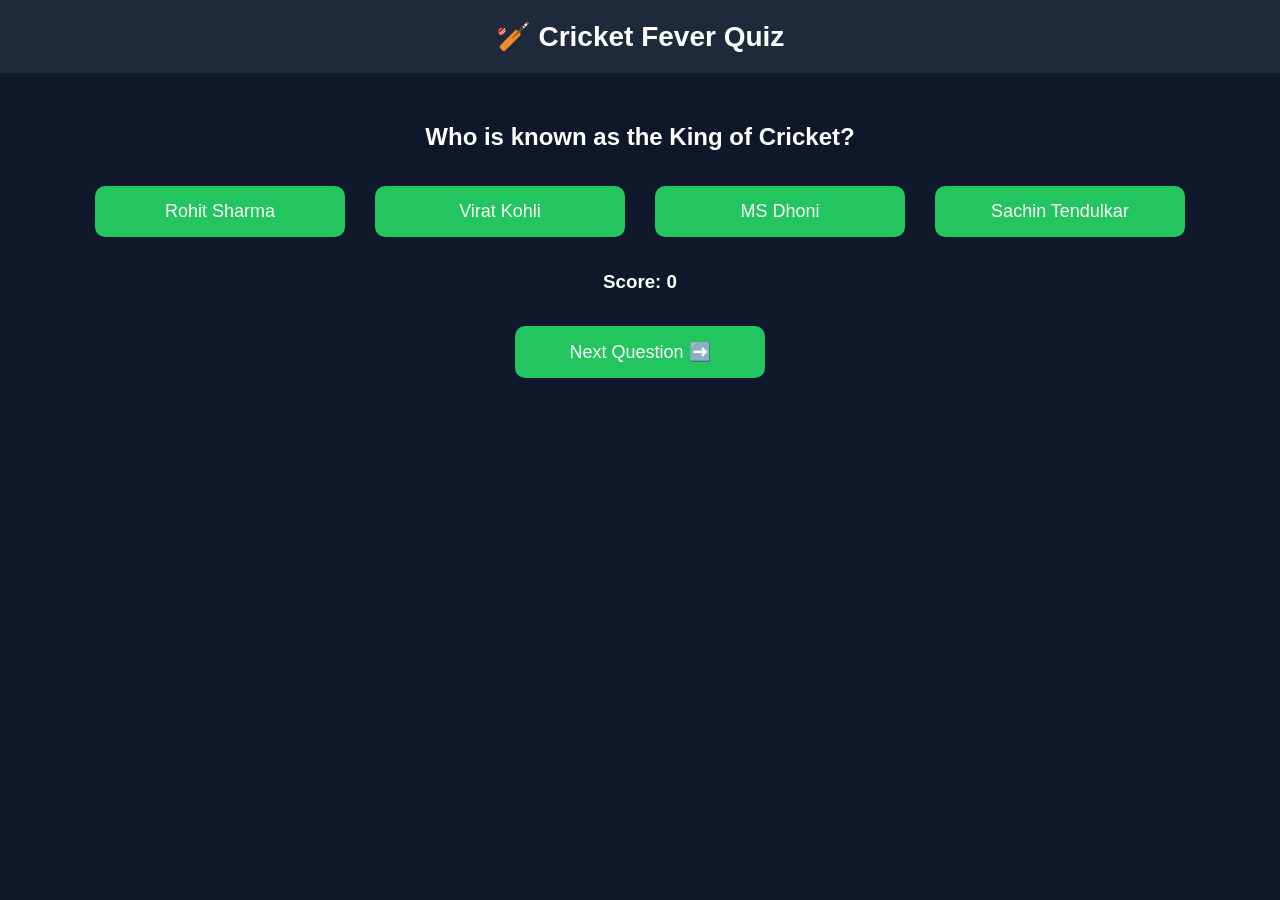
==== quiz.html @ b84543c7 "Update quiz.html" ====
<!DOCTYPE html>
<html lang="en">
<head>
<meta charset="UTF-8">
<meta name="viewport" content="width=device-width, initial-scale=1.0">

<title>Cricket Fever Quiz</title>

<link rel="stylesheet" href="style.css">

</head>

<body>

<header>
🏏 Cricket Fever Quiz
</header>

<div class="container">

<h2 id="question">Loading Question...</h2>

<div id="options"></div>

<h3 id="score">Score: 0</h3>

<button onclick="nextQuestion()">
Next Question ➡️
</button>

</div>


<script>

let questions = [
{
question: "Who is known as the King of Cricket?",
options: [
"Rohit Sharma",
"Virat Kohli",
"MS Dhoni",
"Sachin Tendulkar"
],
answer: "Virat Kohli"
},

{
question: "Who scored 264 runs in ODI cricket?",
options: [
"Virat Kohli",
"Rohit Sharma",
"Chris Gayle",
"AB de Villiers"
],
answer: "Rohit Sharma"
}, 

{
question: "How many players are there in a cricket team?",
options: [
"9",
"10",
"11",
"12"
],
answer: "11"
}, 

{
question: "Who won the first ICC T20 World Cup in 2007?",
options: [
"India",
"Pakistan",
"Australia",
"England"
],
answer: "India"
},

{
question: "How many overs are there in a T20 match per side?",
options: [
"10",
"20",
"50",
"40"
],
answer: "20"
},

{
question: "Who is known as the Captain Cool?",
options: [
"Virat Kohli",
"MS Dhoni",
"Rohit Sharma",
"Sourav Ganguly"
],
answer: "MS Dhoni"
},

{
question: "Which team won the ODI World Cup 2023?",
options: [
"India",
"Australia",
"England",
"New Zealand"
],
answer: "Australia"
},

{
question: "Who has taken 800+ wickets in Test cricket?",
options: [
"Shane Warne",
"Muttiah Muralitharan",
"James Anderson",
"Anil Kumble"
],
answer: "Muttiah Muralitharan"
}, 
  
{
question: "Who is the highest run scorer in IPL history?",
options: [
"Rohit Sharma",
"Virat Kohli",
"MS Dhoni",
"Chris Gayle"
],
answer: "Virat Kohli"
},

{
question: "Which bowler is known as the 'Yorker King'?",
options: [
"Jasprit Bumrah",
"Lasith Malinga",
"Mitchell Starc",
"Wasim Akram"
],
answer: "Lasith Malinga"
},

{
question: "Who won the 2011 Cricket World Cup?",
options: [
"India",
"Sri Lanka",
"Australia",
"Pakistan"
],
answer: "India"
},

{
question: "How many runs are awarded for a boundary hit over the rope?",
options: [
"4",
"5",
"6",
"7"
],
answer: "6"
},

{
question: "Who was the first Indian to score a double century in ODI cricket?",
options: [
"Sachin Tendulkar",
"Virender Sehwag",
"Rohit Sharma",
"MS Dhoni"
],
answer: "Sachin Tendulkar"
},
  
];
  
let currentQuestion = 0;
let score = 0;


function loadQuestion(){

let q = questions[currentQuestion];

document.getElementById("question").innerHTML = q.question;

let optionBox = document.getElementById("options");

optionBox.innerHTML="";


q.options.forEach(function(option){

let button = document.createElement("button");

button.innerHTML = option;

button.onclick = function(){

if(option == q.answer){
score++;
}

document.getElementById("score").innerHTML =
"Score: " + score;

};

optionBox.appendChild(button);

});

}


function nextQuestion(){

currentQuestion++;

if(currentQuestion < questions.length){

loadQuestion();

}
else{

document.getElementById("question").innerHTML =
"Quiz Finished! 🎉";

document.getElementById("options").innerHTML =
"Your Score: " + score;

}

}


loadQuestion();

</script>


</body>
</html
---- style.css ----
body {
    margin: 0;
    padding: 0;
    font-family: Arial, sans-serif;
    background: #0f172a;
    color: white;
    text-align: center;
}

header {
    background: #1e293b;
    padding: 20px;
    font-size: 28px;
    font-weight: bold;
}

.container {
    margin-top: 50px;
}

button {
    width: 250px;
    padding: 15px;
    margin: 15px;
    font-size: 18px;
    border: none;
    border-radius: 10px;
    cursor: pointer;
    background: #22c55e;
    color: white;
    transition: 0.3s;
}

button:hover {
    background: #16a34a;
}
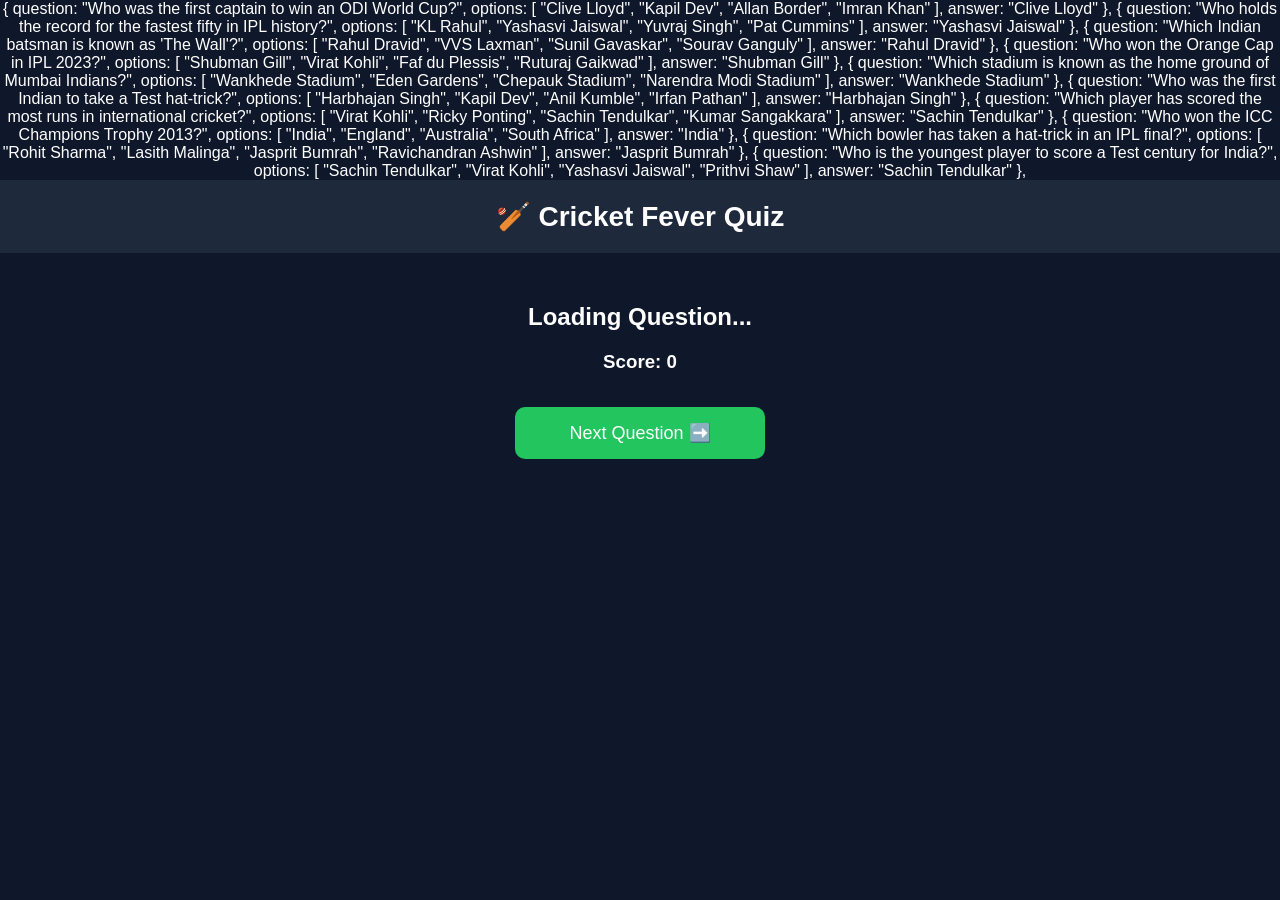
==== commit 3556f4cf: "Update quiz.html" ====
--- a/quiz.html
+++ b/quiz.html
@@ -1,4 +1,112 @@
-<!DOCTYPE html>
+{
+question: "Who was the first captain to win an ODI World Cup?",
+options: [
+"Clive Lloyd",
+"Kapil Dev",
+"Allan Border",
+"Imran Khan"
+],
+answer: "Clive Lloyd"
+},
+
+{
+question: "Who holds the record for the fastest fifty in IPL history?",
+options: [
+"KL Rahul",
+"Yashasvi Jaiswal",
+"Yuvraj Singh",
+"Pat Cummins"
+],
+answer: "Yashasvi Jaiswal"
+},
+
+{
+question: "Which Indian batsman is known as 'The Wall'?",
+options: [
+"Rahul Dravid",
+"VVS Laxman",
+"Sunil Gavaskar",
+"Sourav Ganguly"
+],
+answer: "Rahul Dravid"
+},
+
+{
+question: "Who won the Orange Cap in IPL 2023?",
+options: [
+"Shubman Gill",
+"Virat Kohli",
+"Faf du Plessis",
+"Ruturaj Gaikwad"
+],
+answer: "Shubman Gill"
+},
+
+{
+question: "Which stadium is known as the home ground of Mumbai Indians?",
+options: [
+"Wankhede Stadium",
+"Eden Gardens",
+"Chepauk Stadium",
+"Narendra Modi Stadium"
+],
+answer: "Wankhede Stadium"
+},
+
+{
+question: "Who was the first Indian to take a Test hat-trick?",
+options: [
+"Harbhajan Singh",
+"Kapil Dev",
+"Anil Kumble",
+"Irfan Pathan"
+],
+answer: "Harbhajan Singh"
+},
+
+{
+question: "Which player has scored the most runs in international cricket?",
+options: [
+"Virat Kohli",
+"Ricky Ponting",
+"Sachin Tendulkar",
+"Kumar Sangakkara"
+],
+answer: "Sachin Tendulkar"
+},
+
+{
+question: "Who won the ICC Champions Trophy 2013?",
+options: [
+"India",
+"England",
+"Australia",
+"South Africa"
+],
+answer: "India"
+},
+
+{
+question: "Which bowler has taken a hat-trick in an IPL final?",
+options: [
+"Rohit Sharma",
+"Lasith Malinga",
+"Jasprit Bumrah",
+"Ravichandran Ashwin"
+],
+answer: "Jasprit Bumrah"
+},
+
+{
+question: "Who is the youngest player to score a Test century for India?",
+options: [
+"Sachin Tendulkar",
+"Virat Kohli",
+"Yashasvi Jaiswal",
+"Prithvi Shaw"
+],
+answer: "Sachin Tendulkar"
+},<!DOCTYPE html>
 <html lang="en">
 <head>
 <meta charset="UTF-8">
@@ -177,8 +285,228 @@
 answer: "Sachin Tendulkar"
 },
   
+{
+question: "Who is the only player to score 100 international centuries?",
+options: [
+"Virat Kohli",
+"Ricky Ponting",
+"Sachin Tendulkar",
+"Kumar Sangakkara"
+],
+answer: "Sachin Tendulkar"
+},
+
+{
+question: "Which Indian bowler took a hat-trick in the 2007 T20 World Cup?",
+options: [
+"Irfan Pathan",
+"Harbhajan Singh",
+"R. P. Singh",
+"Ajit Agarkar"
+],
+answer: "Irfan Pathan"
+},
+
+{
+question: "Who is the fastest bowler to take 100 ODI wickets for India?",
+options: [
+"Jasprit Bumrah",
+"Mohammed Shami",
+"Irfan Pathan",
+"Zaheer Khan"
+],
+answer: "Mohammed Shami"
+},
+
+{
+question: "Which team has won the most IPL titles?",
+options: [
+"Chennai Super Kings",
+"Mumbai Indians",
+"Royal Challengers Bengaluru",
+"Kolkata Knight Riders"
+],
+answer: "Mumbai Indians"
+},
+
+{
+question: "Who scored the fastest century in ODI cricket?",
+options: [
+"AB de Villiers",
+"Shahid Afridi",
+"Corey Anderson",
+"Virat Kohli"
+],
+answer: "AB de Villiers"
+}, 
+  
+{
+question: "Who is the only player to score a century in all three formats of international cricket?",
+options: [
+"Virat Kohli",
+"Rohit Sharma",
+"Chris Gayle",
+"David Warner"
+],
+answer: "Chris Gayle"
+},
+
+{
+question: "Which country hosted the first ever Cricket World Cup in 1975?",
+options: [
+"India",
+"Australia",
+"England",
+"West Indies"
+],
+answer: "England"
+},
+
+{
+question: "Who is the highest wicket-taker in ODI cricket history?",
+options: [
+"Wasim Akram",
+"Muttiah Muralitharan",
+"Shane Warne",
+"Jasprit Bumrah"
+],
+answer: "Muttiah Muralitharan"
+},
+
+{
+question: "Which Indian player is known as the 'Master Blaster'?",
+options: [
+"Sachin Tendulkar",
+"Sunil Gavaskar",
+"Virender Sehwag",
+"Kapil Dev"
+],
+answer: "Sachin Tendulkar"
+},
+
+{
+question: "How many balls are there in one over in cricket?",
+options: [
+"5",
+"6",
+"7",
+"8"
+],
+answer: "6"
+}, 
+
 ];
   
+{
+question: "Who was the first captain to win an ODI World Cup?",
+options: [
+"Clive Lloyd",
+"Kapil Dev",
+"Allan Border",
+"Imran Khan"
+],
+answer: "Clive Lloyd"
+},
+
+{
+question: "Who holds the record for the fastest fifty in IPL history?",
+options: [
+"KL Rahul",
+"Yashasvi Jaiswal",
+"Yuvraj Singh",
+"Pat Cummins"
+],
+answer: "Yashasvi Jaiswal"
+},
+
+{
+question: "Which Indian batsman is known as 'The Wall'?",
+options: [
+"Rahul Dravid",
+"VVS Laxman",
+"Sunil Gavaskar",
+"Sourav Ganguly"
+],
+answer: "Rahul Dravid"
+},
+
+{
+question: "Who won the Orange Cap in IPL 2023?",
+options: [
+"Shubman Gill",
+"Virat Kohli",
+"Faf du Plessis",
+"Ruturaj Gaikwad"
+],
+answer: "Shubman Gill"
+},
+
+{
+question: "Which stadium is known as the home ground of Mumbai Indians?",
+options: [
+"Wankhede Stadium",
+"Eden Gardens",
+"Chepauk Stadium",
+"Narendra Modi Stadium"
+],
+answer: "Wankhede Stadium"
+},
+
+{
+question: "Who was the first Indian to take a Test hat-trick?",
+options: [
+"Harbhajan Singh",
+"Kapil Dev",
+"Anil Kumble",
+"Irfan Pathan"
+],
+answer: "Harbhajan Singh"
+},
+
+{
+question: "Which player has scored the most runs in international cricket?",
+options: [
+"Virat Kohli",
+"Ricky Ponting",
+"Sachin Tendulkar",
+"Kumar Sangakkara"
+],
+answer: "Sachin Tendulkar"
+},
+
+{
+question: "Who won the ICC Champions Trophy 2013?",
+options: [
+"India",
+"England",
+"Australia",
+"South Africa"
+],
+answer: "India"
+},
+  
+ {
+question: "Who took the first hat-trick in IPL history?",
+options: [
+"Yuvraj Singh",
+"Balaji",
+"Amit Mishra",
+"Lasith Malinga"
+],
+answer: "Balaji"
+},
+
+{
+question: "Who is the youngest player to score a Test century for India?",
+options: [
+"Sachin Tendulkar",
+"Virat Kohli",
+"Yashasvi Jaiswal",
+"Prithvi Shaw"
+],
+answer: "Sachin Tendulkar"
+}, 
+];
 let currentQuestion = 0;
 let score = 0;
 
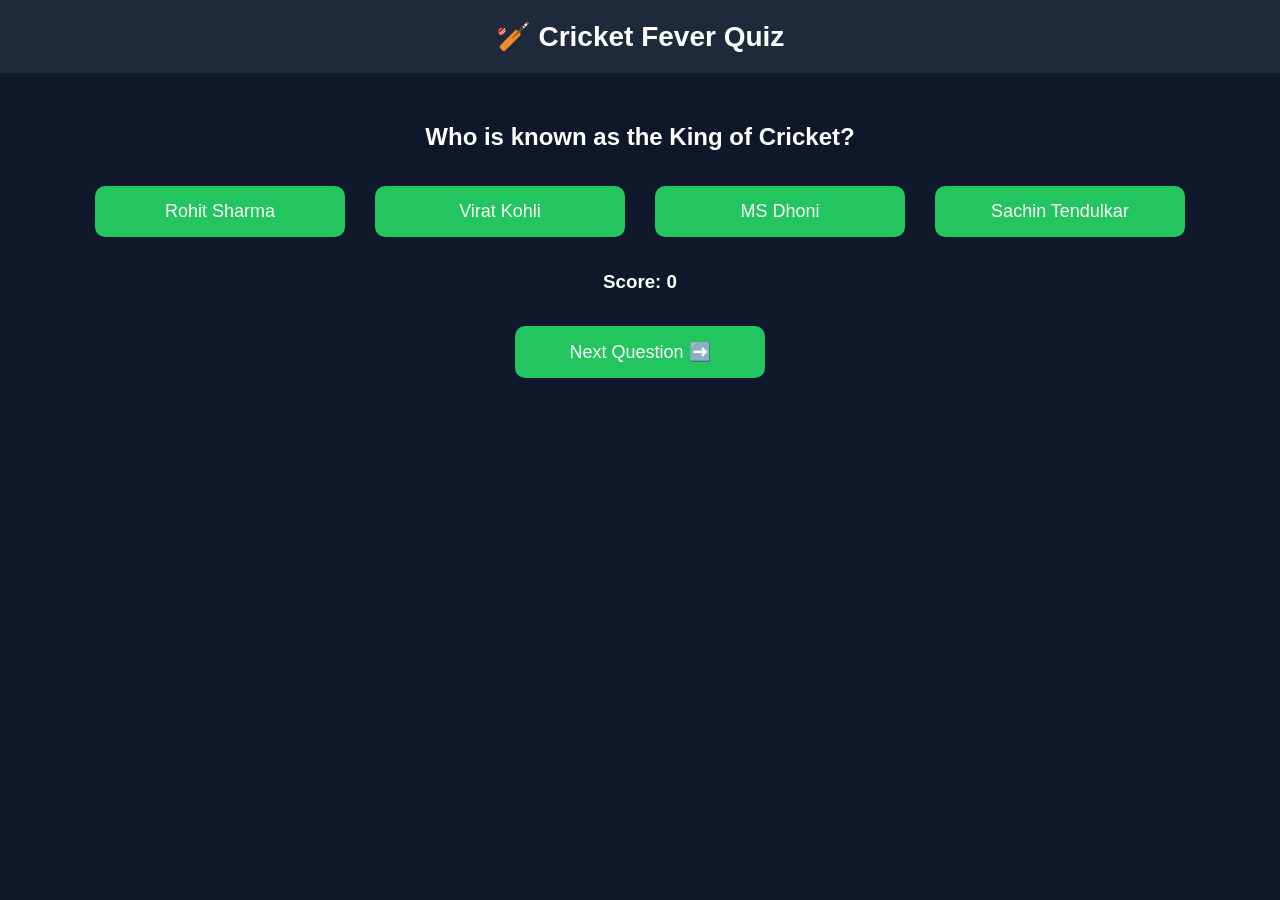
==== commit 987e5328: "add more quiz questions" ====
--- a/quiz.html
+++ b/quiz.html
@@ -1,3 +1,292 @@
+<!DOCTYPE html>
+<html lang="en">
+<head>
+<meta charset="UTF-8">
+<meta name="viewport" content="width=device-width, initial-scale=1.0">
+
+<title>Cricket Fever Quiz</title>
+
+<link rel="stylesheet" href="style.css">
+
+</head>
+
+<body>
+
+<header>
+🏏 Cricket Fever Quiz
+</header>
+
+<div class="container">
+
+<h2 id="question">Loading Question...</h2>
+
+<div id="options"></div>
+
+<h3 id="score">Score: 0</h3>
+
+<button onclick="nextQuestion()">
+Next Question ➡️
+</button>
+
+</div>
+
+
+<script>
+
+let questions = [
+{
+question: "Who is known as the King of Cricket?",
+options: [
+"Rohit Sharma",
+"Virat Kohli",
+"MS Dhoni",
+"Sachin Tendulkar"
+],
+answer: "Virat Kohli"
+},
+
+{
+question: "Who scored 264 runs in ODI cricket?",
+options: [
+"Virat Kohli",
+"Rohit Sharma",
+"Chris Gayle",
+"AB de Villiers"
+],
+answer: "Rohit Sharma"
+}, 
+
+{
+question: "How many players are there in a cricket team?",
+options: [
+"9",
+"10",
+"11",
+"12"
+],
+answer: "11"
+}, 
+
+{
+question: "Who won the first ICC T20 World Cup in 2007?",
+options: [
+"India",
+"Pakistan",
+"Australia",
+"England"
+],
+answer: "India"
+},
+
+{
+question: "How many overs are there in a T20 match per side?",
+options: [
+"10",
+"20",
+"50",
+"40"
+],
+answer: "20"
+},
+
+{
+question: "Who is known as the Captain Cool?",
+options: [
+"Virat Kohli",
+"MS Dhoni",
+"Rohit Sharma",
+"Sourav Ganguly"
+],
+answer: "MS Dhoni"
+},
+
+{
+question: "Which team won the ODI World Cup 2023?",
+options: [
+"India",
+"Australia",
+"England",
+"New Zealand"
+],
+answer: "Australia"
+},
+
+{
+question: "Who has taken 800+ wickets in Test cricket?",
+options: [
+"Shane Warne",
+"Muttiah Muralitharan",
+"James Anderson",
+"Anil Kumble"
+],
+answer: "Muttiah Muralitharan"
+}, 
+  
+{
+question: "Who is the highest run scorer in IPL history?",
+options: [
+"Rohit Sharma",
+"Virat Kohli",
+"MS Dhoni",
+"Chris Gayle"
+],
+answer: "Virat Kohli"
+},
+
+{
+question: "Which bowler is known as the 'Yorker King'?",
+options: [
+"Jasprit Bumrah",
+"Lasith Malinga",
+"Mitchell Starc",
+"Wasim Akram"
+],
+answer: "Lasith Malinga"
+},
+
+{
+question: "Who won the 2011 Cricket World Cup?",
+options: [
+"India",
+"Sri Lanka",
+"Australia",
+"Pakistan"
+],
+answer: "India"
+},
+
+{
+question: "How many runs are awarded for a boundary hit over the rope?",
+options: [
+"4",
+"5",
+"6",
+"7"
+],
+answer: "6"
+},
+
+{
+question: "Who was the first Indian to score a double century in ODI cricket?",
+options: [
+"Sachin Tendulkar",
+"Virender Sehwag",
+"Rohit Sharma",
+"MS Dhoni"
+],
+answer: "Sachin Tendulkar"
+},
+  
+{
+question: "Who is the only player to score 100 international centuries?",
+options: [
+"Virat Kohli",
+"Ricky Ponting",
+"Sachin Tendulkar",
+"Kumar Sangakkara"
+],
+answer: "Sachin Tendulkar"
+},
+
+{
+question: "Which Indian bowler took a hat-trick in the 2007 T20 World Cup?",
+options: [
+"Irfan Pathan",
+"Harbhajan Singh",
+"R. P. Singh",
+"Ajit Agarkar"
+],
+answer: "Irfan Pathan"
+},
+
+{
+question: "Who is the fastest bowler to take 100 ODI wickets for India?",
+options: [
+"Jasprit Bumrah",
+"Mohammed Shami",
+"Irfan Pathan",
+"Zaheer Khan"
+],
+answer: "Mohammed Shami"
+},
+
+{
+question: "Which team has won the most IPL titles?",
+options: [
+"Chennai Super Kings",
+"Mumbai Indians",
+"Royal Challengers Bengaluru",
+"Kolkata Knight Riders"
+],
+answer: "Mumbai Indians"
+},
+
+{
+question: "Who scored the fastest century in ODI cricket?",
+options: [
+"AB de Villiers",
+"Shahid Afridi",
+"Corey Anderson",
+"Virat Kohli"
+],
+answer: "AB de Villiers"
+}, 
+  
+{
+question: "Who is the only player to score a century in all three formats of international cricket?",
+options: [
+"Virat Kohli",
+"Rohit Sharma",
+"Chris Gayle",
+"David Warner"
+],
+answer: "Chris Gayle"
+},
+
+{
+question: "Which country hosted the first ever Cricket World Cup in 1975?",
+options: [
+"India",
+"Australia",
+"England",
+"West Indies"
+],
+answer: "England"
+},
+
+{
+question: "Who is the highest wicket-taker in ODI cricket history?",
+options: [
+"Wasim Akram",
+"Muttiah Muralitharan",
+"Shane Warne",
+"Jasprit Bumrah"
+],
+answer: "Muttiah Muralitharan"
+},
+
+{
+question: "Which Indian player is known as the 'Master Blaster'?",
+options: [
+"Sachin Tendulkar",
+"Sunil Gavaskar",
+"Virender Sehwag",
+"Kapil Dev"
+],
+answer: "Sachin Tendulkar"
+},
+
+{
+question: "How many balls are there in one over in cricket?",
+options: [
+"5",
+"6",
+"7",
+"8"
+],
+answer: "6"
+}, 
+
 {
 question: "Who was the first captain to win an ODI World Cup?",
 options: [
@@ -85,407 +374,8 @@
 ],
 answer: "India"
 },
-
-{
-question: "Which bowler has taken a hat-trick in an IPL final?",
-options: [
-"Rohit Sharma",
-"Lasith Malinga",
-"Jasprit Bumrah",
-"Ravichandran Ashwin"
-],
-answer: "Jasprit Bumrah"
-},
-
-{
-question: "Who is the youngest player to score a Test century for India?",
-options: [
-"Sachin Tendulkar",
-"Virat Kohli",
-"Yashasvi Jaiswal",
-"Prithvi Shaw"
-],
-answer: "Sachin Tendulkar"
-},<!DOCTYPE html>
-<html lang="en">
-<head>
-<meta charset="UTF-8">
-<meta name="viewport" content="width=device-width, initial-scale=1.0">
-
-<title>Cricket Fever Quiz</title>
-
-<link rel="stylesheet" href="style.css">
-
-</head>
-
-<body>
-
-<header>
-🏏 Cricket Fever Quiz
-</header>
-
-<div class="container">
-
-<h2 id="question">Loading Question...</h2>
-
-<div id="options"></div>
-
-<h3 id="score">Score: 0</h3>
-
-<button onclick="nextQuestion()">
-Next Question ➡️
-</button>
-
-</div>
-
-
-<script>
-
-let questions = [
-{
-question: "Who is known as the King of Cricket?",
-options: [
-"Rohit Sharma",
-"Virat Kohli",
-"MS Dhoni",
-"Sachin Tendulkar"
-],
-answer: "Virat Kohli"
-},
-
-{
-question: "Who scored 264 runs in ODI cricket?",
-options: [
-"Virat Kohli",
-"Rohit Sharma",
-"Chris Gayle",
-"AB de Villiers"
-],
-answer: "Rohit Sharma"
-}, 
-
-{
-question: "How many players are there in a cricket team?",
-options: [
-"9",
-"10",
-"11",
-"12"
-],
-answer: "11"
-}, 
-
-{
-question: "Who won the first ICC T20 World Cup in 2007?",
-options: [
-"India",
-"Pakistan",
-"Australia",
-"England"
-],
-answer: "India"
-},
-
-{
-question: "How many overs are there in a T20 match per side?",
-options: [
-"10",
-"20",
-"50",
-"40"
-],
-answer: "20"
-},
-
-{
-question: "Who is known as the Captain Cool?",
-options: [
-"Virat Kohli",
-"MS Dhoni",
-"Rohit Sharma",
-"Sourav Ganguly"
-],
-answer: "MS Dhoni"
-},
-
-{
-question: "Which team won the ODI World Cup 2023?",
-options: [
-"India",
-"Australia",
-"England",
-"New Zealand"
-],
-answer: "Australia"
-},
-
-{
-question: "Who has taken 800+ wickets in Test cricket?",
-options: [
-"Shane Warne",
-"Muttiah Muralitharan",
-"James Anderson",
-"Anil Kumble"
-],
-answer: "Muttiah Muralitharan"
-}, 
-  
-{
-question: "Who is the highest run scorer in IPL history?",
-options: [
-"Rohit Sharma",
-"Virat Kohli",
-"MS Dhoni",
-"Chris Gayle"
-],
-answer: "Virat Kohli"
-},
-
-{
-question: "Which bowler is known as the 'Yorker King'?",
-options: [
-"Jasprit Bumrah",
-"Lasith Malinga",
-"Mitchell Starc",
-"Wasim Akram"
-],
-answer: "Lasith Malinga"
-},
-
-{
-question: "Who won the 2011 Cricket World Cup?",
-options: [
-"India",
-"Sri Lanka",
-"Australia",
-"Pakistan"
-],
-answer: "India"
-},
-
-{
-question: "How many runs are awarded for a boundary hit over the rope?",
-options: [
-"4",
-"5",
-"6",
-"7"
-],
-answer: "6"
-},
-
-{
-question: "Who was the first Indian to score a double century in ODI cricket?",
-options: [
-"Sachin Tendulkar",
-"Virender Sehwag",
-"Rohit Sharma",
-"MS Dhoni"
-],
-answer: "Sachin Tendulkar"
-},
-  
-{
-question: "Who is the only player to score 100 international centuries?",
-options: [
-"Virat Kohli",
-"Ricky Ponting",
-"Sachin Tendulkar",
-"Kumar Sangakkara"
-],
-answer: "Sachin Tendulkar"
-},
-
-{
-question: "Which Indian bowler took a hat-trick in the 2007 T20 World Cup?",
-options: [
-"Irfan Pathan",
-"Harbhajan Singh",
-"R. P. Singh",
-"Ajit Agarkar"
-],
-answer: "Irfan Pathan"
-},
-
-{
-question: "Who is the fastest bowler to take 100 ODI wickets for India?",
-options: [
-"Jasprit Bumrah",
-"Mohammed Shami",
-"Irfan Pathan",
-"Zaheer Khan"
-],
-answer: "Mohammed Shami"
-},
-
-{
-question: "Which team has won the most IPL titles?",
-options: [
-"Chennai Super Kings",
-"Mumbai Indians",
-"Royal Challengers Bengaluru",
-"Kolkata Knight Riders"
-],
-answer: "Mumbai Indians"
-},
-
-{
-question: "Who scored the fastest century in ODI cricket?",
-options: [
-"AB de Villiers",
-"Shahid Afridi",
-"Corey Anderson",
-"Virat Kohli"
-],
-answer: "AB de Villiers"
-}, 
-  
-{
-question: "Who is the only player to score a century in all three formats of international cricket?",
-options: [
-"Virat Kohli",
-"Rohit Sharma",
-"Chris Gayle",
-"David Warner"
-],
-answer: "Chris Gayle"
-},
-
-{
-question: "Which country hosted the first ever Cricket World Cup in 1975?",
-options: [
-"India",
-"Australia",
-"England",
-"West Indies"
-],
-answer: "England"
-},
-
-{
-question: "Who is the highest wicket-taker in ODI cricket history?",
-options: [
-"Wasim Akram",
-"Muttiah Muralitharan",
-"Shane Warne",
-"Jasprit Bumrah"
-],
-answer: "Muttiah Muralitharan"
-},
-
-{
-question: "Which Indian player is known as the 'Master Blaster'?",
-options: [
-"Sachin Tendulkar",
-"Sunil Gavaskar",
-"Virender Sehwag",
-"Kapil Dev"
-],
-answer: "Sachin Tendulkar"
-},
-
-{
-question: "How many balls are there in one over in cricket?",
-options: [
-"5",
-"6",
-"7",
-"8"
-],
-answer: "6"
-}, 
-
-];
-  
-{
-question: "Who was the first captain to win an ODI World Cup?",
-options: [
-"Clive Lloyd",
-"Kapil Dev",
-"Allan Border",
-"Imran Khan"
-],
-answer: "Clive Lloyd"
-},
-
-{
-question: "Who holds the record for the fastest fifty in IPL history?",
-options: [
-"KL Rahul",
-"Yashasvi Jaiswal",
-"Yuvraj Singh",
-"Pat Cummins"
-],
-answer: "Yashasvi Jaiswal"
-},
-
-{
-question: "Which Indian batsman is known as 'The Wall'?",
-options: [
-"Rahul Dravid",
-"VVS Laxman",
-"Sunil Gavaskar",
-"Sourav Ganguly"
-],
-answer: "Rahul Dravid"
-},
-
-{
-question: "Who won the Orange Cap in IPL 2023?",
-options: [
-"Shubman Gill",
-"Virat Kohli",
-"Faf du Plessis",
-"Ruturaj Gaikwad"
-],
-answer: "Shubman Gill"
-},
-
-{
-question: "Which stadium is known as the home ground of Mumbai Indians?",
-options: [
-"Wankhede Stadium",
-"Eden Gardens",
-"Chepauk Stadium",
-"Narendra Modi Stadium"
-],
-answer: "Wankhede Stadium"
-},
-
-{
-question: "Who was the first Indian to take a Test hat-trick?",
-options: [
-"Harbhajan Singh",
-"Kapil Dev",
-"Anil Kumble",
-"Irfan Pathan"
-],
-answer: "Harbhajan Singh"
-},
-
-{
-question: "Which player has scored the most runs in international cricket?",
-options: [
-"Virat Kohli",
-"Ricky Ponting",
-"Sachin Tendulkar",
-"Kumar Sangakkara"
-],
-answer: "Sachin Tendulkar"
-},
-
-{
-question: "Who won the ICC Champions Trophy 2013?",
-options: [
-"India",
-"England",
-"Australia",
-"South Africa"
-],
-answer: "India"
-},
-  
- {
+  
+  {
 question: "Who took the first hat-trick in IPL history?",
 options: [
 "Yuvraj Singh",
@@ -505,8 +395,10 @@
 "Prithvi Shaw"
 ],
 answer: "Sachin Tendulkar"
-}, 
+},
+  
 ];
+  
 let currentQuestion = 0;
 let score = 0;
 
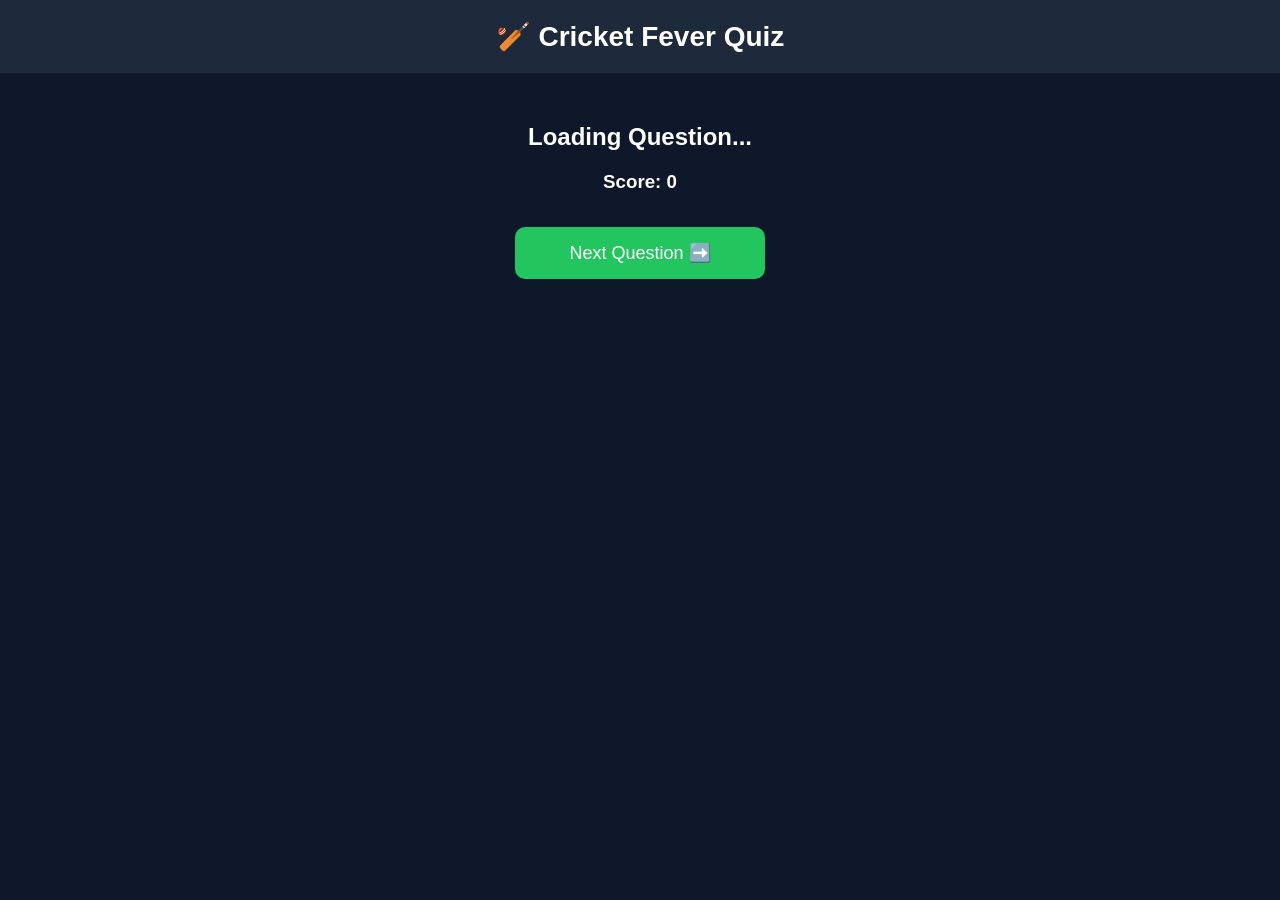
==== commit 89b88e4e: "Add more quiz questions" ====
--- a/quiz.html
+++ b/quiz.html
@@ -188,16 +188,7 @@
 answer: "Sachin Tendulkar"
 },
 
-{
-question: "Which Indian bowler took a hat-trick in the 2007 T20 World Cup?",
-options: [
-"Irfan Pathan",
-"Harbhajan Singh",
-"R. P. Singh",
-"Ajit Agarkar"
-],
-answer: "Irfan Pathan"
-},
+
 
 {
 question: "Who is the fastest bowler to take 100 ODI wickets for India?",
@@ -209,18 +200,27 @@
 ],
 answer: "Mohammed Shami"
 },
-
-{
-question: "Which team has won the most IPL titles?",
-options: [
-"Chennai Super Kings",
-"Mumbai Indians",
-"Royal Challengers Bengaluru",
-"Kolkata Knight Riders"
-],
-answer: "Mumbai Indians"
-},
-
+  
+{
+question: "Who was the first Indian to take a hat-trick in T20 International cricket?",
+options: [
+"Deepak Chahar",
+"Irfan Pathan",
+"Jasprit Bumrah",
+"Harbhajan Singh"
+],
+answer: "Deepak Chahar"
+},
+{
+question: "Which two teams have won the most IPL titles?",
+options: [
+"MI and CSK",
+"RCB and KKR",
+"RR and SRH",
+"DC and PBKS"
+],
+answer: "MI and CSK"
+},
 {
 question: "Who scored the fastest century in ODI cricket?",
 options: [
@@ -232,13 +232,13 @@
 answer: "AB de Villiers"
 }, 
   
-{
-question: "Who is the only player to score a century in all three formats of international cricket?",
-options: [
-"Virat Kohli",
-"Rohit Sharma",
+  {
+question: "Who was the first player to score a century in all three formats of international cricket?",
+options: [
 "Chris Gayle",
-"David Warner"
+"Virat Kohli",
+"Rohit Sharma",
+"Brendon McCullum"
 ],
 answer: "Chris Gayle"
 },
@@ -398,7 +398,116 @@
 },
   
 ];
-  
+{
+question: "Who was the first Indian player to score a triple century in Test cricket?",
+options: [
+"Virender Sehwag",
+"Rahul Dravid",
+"Sachin Tendulkar",
+"Sunil Gavaskar"
+],
+answer: "Virender Sehwag"
+},
+
+{
+question: "Which team won the ICC Cricket World Cup 2019?",
+options: [
+"England",
+"New Zealand",
+"India",
+"Australia"
+],
+answer: "England"
+},
+
+{
+question: "Who is the highest wicket-taker in IPL history?",
+options: [
+"Lasith Malinga",
+"Yuzvendra Chahal",
+"Dwayne Bravo",
+"Ravichandran Ashwin"
+],
+answer: "Yuzvendra Chahal"
+},
+
+{
+question: "Who was the first Indian batsman to score a century in a World Cup?",
+options: [
+"Kapil Dev",
+"Sunil Gavaskar",
+"Sachin Tendulkar",
+"Virat Kohli"
+],
+answer: "Kapil Dev"
+},
+
+{
+question: "Which Indian player has the nickname 'Gabbar'?",
+options: [
+"Shikhar Dhawan",
+"Rohit Sharma",
+"Ravindra Jadeja",
+"Hardik Pandya"
+],
+answer: "Shikhar Dhawan"
+},
+
+{
+question: "Who won the first IPL trophy as captain?",
+options: [
+"MS Dhoni",
+"Shane Warne",
+"Adam Gilchrist",
+"Rohit Sharma"
+],
+answer: "Shane Warne"
+},
+
+{
+question: "Which bowler has the record for best bowling figures in ODI cricket?",
+options: [
+"Shahid Afridi",
+"Chaminda Vaas",
+"Stuart Binny",
+"Vijay Hazare"
+],
+answer: "Chaminda Vaas"
+},
+
+{
+question: "Who scored the first century in IPL history?",
+options: [
+"Brendon McCullum",
+"Chris Gayle",
+"Virat Kohli",
+"Adam Gilchrist"
+],
+answer: "Brendon McCullum"
+},
+
+{
+question: "Which country has won the most ICC Cricket World Cup titles?",
+options: [
+"India",
+"Australia",
+"West Indies",
+"England"
+],
+answer: "Australia"
+},
+
+{
+question: "Who is the youngest Indian captain to win an ICC trophy?",
+options: [
+"MS Dhoni",
+"Virat Kohli",
+"Rohit Sharma",
+"Kapil Dev"
+],
+answer: "MS Dhoni"
+},  
+  ];
 let currentQuestion = 0;
 let score = 0;
 
